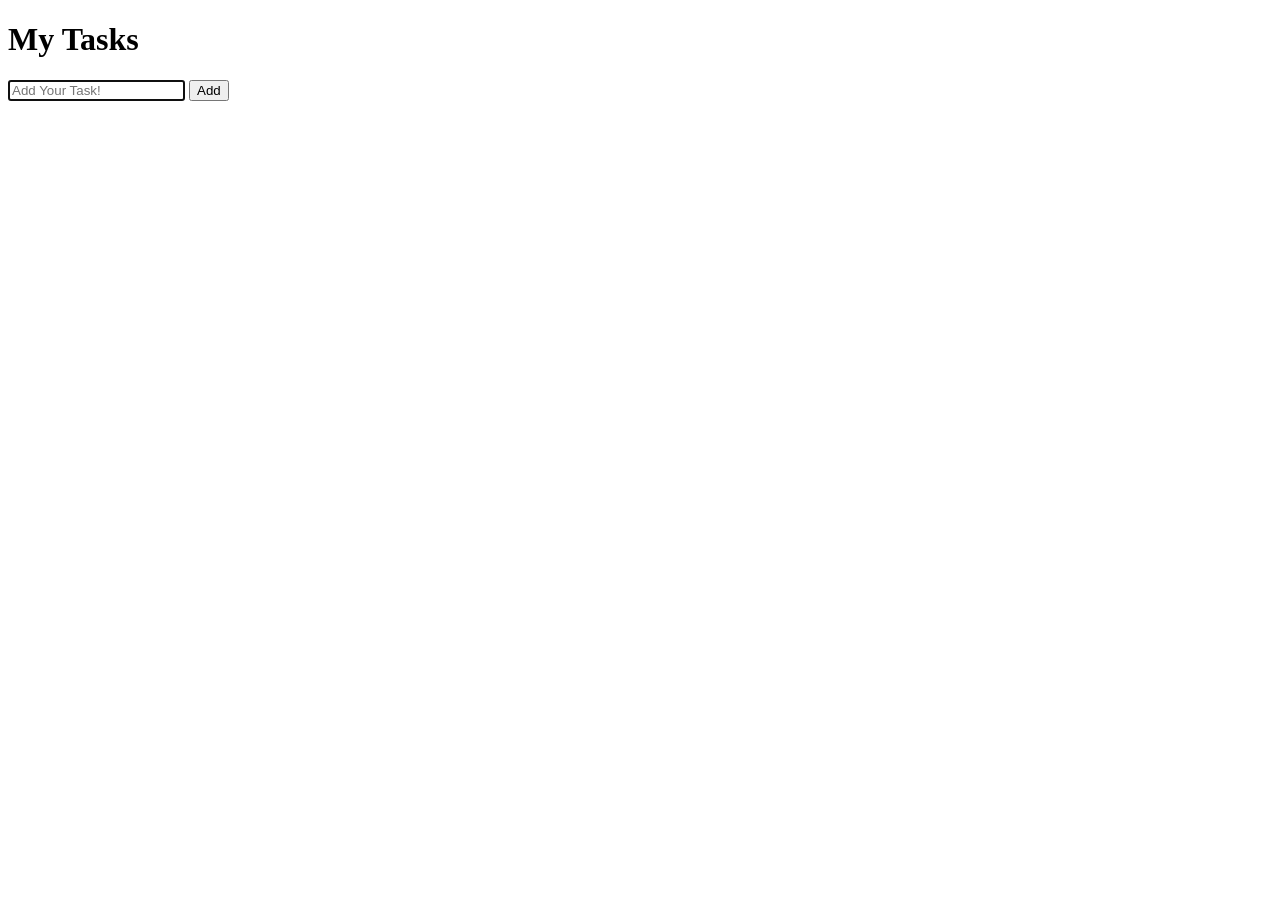
==== public/index.html @ 60c2e626 "chore: public 디렉토리로 index.html 이동" ====
<!DOCTYPE html>
<html lang="en">
  <head>
    <meta charset="UTF-8" />
    <!-- Ubuntu (Font) -->
    <link rel="preconnect" href="https://fonts.googleapis.com" />
    <link rel="preconnect" href="https://fonts.gstatic.com" crossorigin />
    <link
      href="https://fonts.googleapis.com/css2?family=Gabarito:wght@400..900&family=Ubuntu:ital,wght@0,300;0,400;0,500;0,700;1,300;1,400;1,500;1,700&display=swap"
      rel="stylesheet"
    />
    <link rel="stylesheet" href="./styles.css" />
    <meta name="viewport" content="width=device-width, initial-scale=1.0" />
    <title>To Do List</title>
  </head>
  <body>
    <div class="top-level-container">
      <div class="mobile-phone">
        <header class="header">
          <h1 class="header-title">My Tasks</h1>
        </header>

        <div class="date-task-container">
          <span class="today-date"></span>

          <label class="add-task-form">
            <input
              type="text"
              class="add-task-input"
              placeholder="Add Your Task!"
              autofocus
            />
            <button class="add-task-button">Add</button>
          </label>
        </div>

        <section class="task-list-container">
          <h2 class="subtitle" id="to-do-list-title"></h2>
          <ul class="task-list" id="to-do-list"></ul>
        </section>

        <section class="task-list-container">
          <h2 class="subtitle" id="done-list-title"></h2>
          <ul class="task-list" id="done-list"></ul>
        </section>
      </div>
    </div>

    <script src="./app.js"></script>
  </body>
</html>
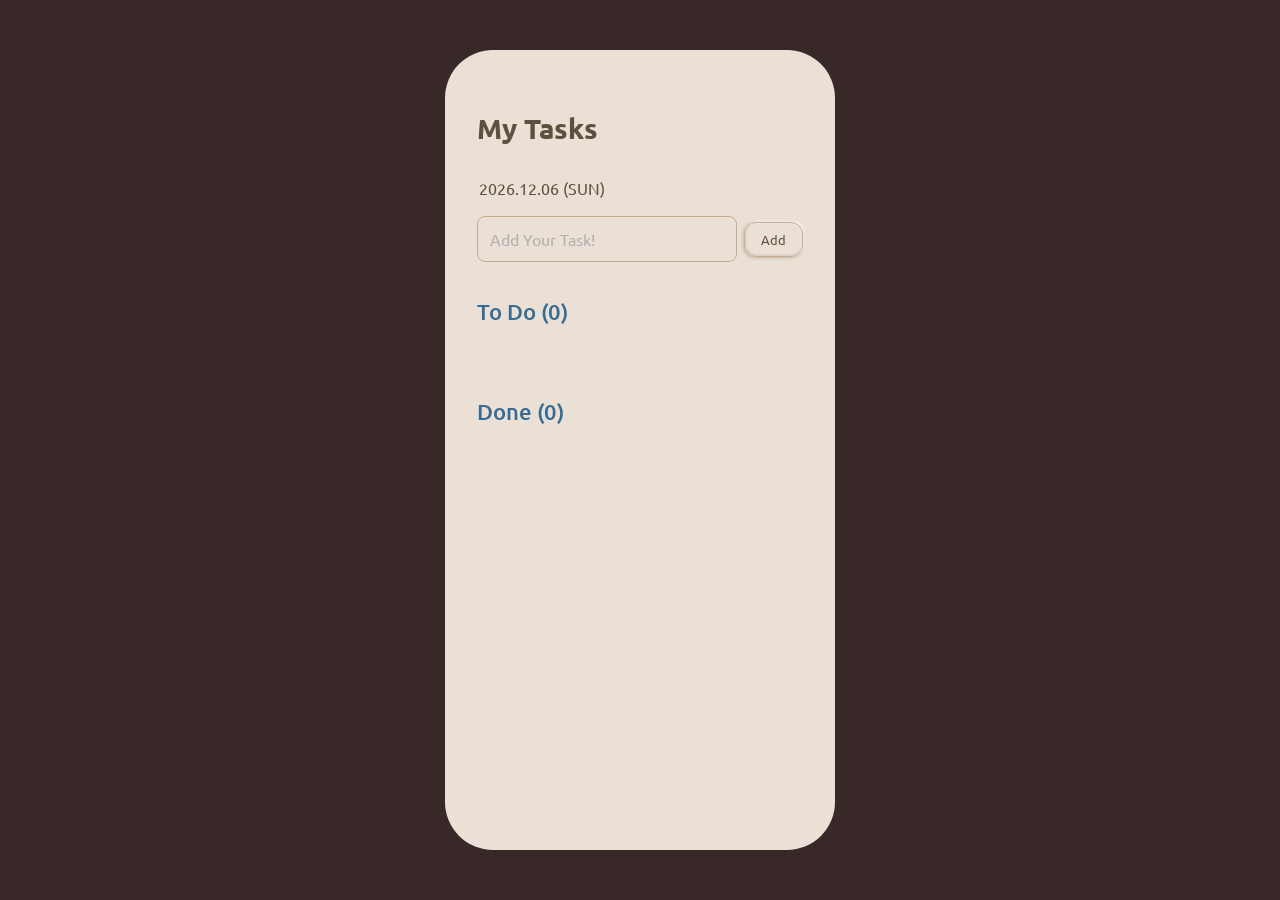
==== commit b5d9d4d1: "fix: script 및 stylesheet 경로 변경" ====
--- a/public/index.html
+++ b/public/index.html
@@ -9,7 +9,7 @@
       href="https://fonts.googleapis.com/css2?family=Gabarito:wght@400..900&family=Ubuntu:ital,wght@0,300;0,400;0,500;0,700;1,300;1,400;1,500;1,700&display=swap"
       rel="stylesheet"
     />
-    <link rel="stylesheet" href="./styles.css" />
+    <link rel="stylesheet" href="../styles.css" />
     <meta name="viewport" content="width=device-width, initial-scale=1.0" />
     <title>To Do List</title>
   </head>
@@ -46,6 +46,6 @@
       </div>
     </div>
 
-    <script src="./app.js"></script>
+    <script src="../app.js"></script>
   </body>
 </html>
--- a/styles.css
+++ b/styles.css
@@ -0,0 +1,289 @@
+* {
+  box-sizing: border-box;
+}
+
+html {
+  font-size: 10px;
+}
+
+body {
+  margin: 0;
+  font-family: var(--font-primary);
+  font-style: normal;
+}
+
+h1,
+h2,
+h3,
+h4,
+h5,
+h6 {
+  margin: 0;
+}
+
+ul,
+li {
+  margin: 0;
+  padding: 0;
+  list-style: none;
+}
+
+input {
+  background: none;
+  outline: none;
+
+  font-family: var(--font-primary);
+}
+
+input[type='checkbox'] {
+  appearance: none;
+}
+
+button {
+  background: none;
+  border: none;
+  cursor: pointer;
+
+  font-family: var(--font-primary);
+}
+
+:root {
+  --almond: #eae0d5;
+  --beige: #c6ac8f;
+  --walnut: #5e503f;
+  --gray: #b5aeae;
+  --gunmetal: #366b94;
+  --background: #382828;
+
+  --font-primary: 'Ubuntu', sans-serif;
+  --font-size-large: 2.8rem;
+  --font-size-medium: 2.2rem;
+  --font-size-small: 1.6rem;
+}
+
+.top-level-container {
+  width: 100vw;
+  height: 100vh;
+
+  display: flex;
+  justify-content: center;
+  align-items: center;
+
+  background: var(--background);
+}
+
+.mobile-phone {
+  width: 390px;
+  height: 800px;
+  padding: 60px 32px;
+
+  border-radius: 48px;
+
+  background: var(--almond);
+
+  font-family: var(--font-primary);
+  font-style: normal;
+
+  overflow: scroll;
+
+  &::-webkit-scrollbar {
+    display: none;
+  }
+}
+
+.header {
+  width: 100%;
+  height: fit-content;
+  margin-bottom: 3.2rem;
+
+  display: flex;
+  align-items: center;
+}
+
+.header-title {
+  font-size: var(--font-size-large);
+  font-weight: 700;
+  color: var(--walnut);
+}
+
+.date-task-container {
+  width: 100%;
+  height: fit-content;
+  margin-bottom: 3.6rem;
+
+  display: flex;
+  flex-direction: column;
+  gap: 1.8rem;
+}
+
+.today-date {
+  margin-left: 0.2rem;
+  font-size: var(--font-size-small);
+  font-weight: 400;
+  color: var(--walnut);
+}
+
+.add-task-form {
+  width: 100%;
+  height: fit-content;
+
+  display: flex;
+  justify-content: space-between;
+  align-items: center;
+}
+
+.add-task-input {
+  width: 26rem;
+  height: fit-content;
+  padding: 1.2rem;
+
+  border-radius: 8px;
+  border: 1px solid var(--beige);
+
+  font-size: 1.6rem;
+  font-weight: 400;
+
+  color: var(--walnut);
+
+  &::placeholder {
+    color: var(--gray);
+  }
+}
+
+.add-task-button {
+  width: fit-content;
+  height: fit-content;
+  padding: 0.8rem 1.6rem;
+
+  border-radius: 12px;
+  border: 1px solid var(--beige);
+
+  color: var(--walnut);
+
+  box-shadow: -1px 1px 2px 0px rgba(255, 255, 255, 0.3) inset,
+    1px -1px 2px 0px rgba(187, 179, 170, 0.5) inset,
+    1px 1px 2px 0px rgba(187, 179, 170, 0.2),
+    -1px -1px 2px 0px rgba(187, 179, 170, 0.2),
+    1px -1px 2px 0px rgba(255, 255, 255, 0.9),
+    -1px 1px 3px 0px rgba(187, 179, 170, 0.9);
+}
+
+.task-list-container {
+  width: 100%;
+  height: fit-content;
+  margin-bottom: 5.4rem;
+}
+
+.subtitle {
+  margin-bottom: 1.8rem;
+
+  font-size: var(--font-size-medium);
+  font-weight: 500;
+  color: var(--gunmetal);
+}
+
+.task-list {
+  width: 100%;
+  height: fit-content;
+
+  display: flex;
+  flex-direction: column;
+  gap: 2.4rem;
+}
+
+.task-delete-container {
+  width: 100%;
+  height: fit-content;
+
+  display: flex;
+  align-items: center;
+  gap: 1.6rem;
+}
+
+.task-item {
+  flex-grow: 1;
+
+  width: 100%;
+  height: fit-content;
+  padding: 1.4rem 1.6rem;
+
+  display: flex;
+  align-items: center;
+
+  border-radius: 16px;
+
+  background: transparent;
+
+  overflow-x: scroll;
+}
+
+.task-delete-button {
+  width: fit-content;
+  height: fit-content;
+  padding: 0.2rem 0.4rem;
+
+  &:hover {
+    transform: scale(1.1);
+  }
+
+  transition: transform 0.15s ease-out;
+}
+
+.to-do-item {
+  box-shadow: 1px 1px 2px 0px rgba(255, 255, 255, 0.3) inset,
+    -1px -1px 2px 0px rgba(129, 123, 117, 0.5) inset;
+}
+
+.done-item {
+  box-shadow: -1px 1px 2px 0px rgba(131, 125, 119, 0.2) inset,
+    1px -1px 2px 0px rgba(131, 125, 119, 0.2) inset,
+    -1px -1px 2px 0px rgba(255, 255, 255, 0.9) inset,
+    1px 1px 3px 0px rgba(131, 125, 119, 0.9) inset,
+    1px 1px 2px 0px rgba(255, 255, 255, 0.3),
+    -1px -1px 2px 0px rgba(131, 125, 119, 0.5);
+}
+
+.checkbox-container {
+  position: relative;
+
+  width: 1.8rem;
+  height: 1.8rem;
+  margin-right: 1.4rem;
+}
+
+.task-checkbox {
+  width: 1.8rem;
+  height: 1.8rem;
+  margin: 0;
+
+  border-radius: 4px;
+  border: 2px solid var(--walnut);
+
+  flex-shrink: 0;
+
+  cursor: pointer;
+
+  &:checked {
+    background: var(--walnut);
+  }
+}
+
+.check-icon {
+  position: absolute;
+  top: 50%;
+  left: 50%;
+  z-index: 1;
+  transform: translate(-50%, -50%);
+}
+
+.task-text {
+  font-size: var(--font-size-small);
+  font-weight: 400;
+  line-height: 1.4;
+  color: var(--walnut);
+}
+
+.done-text {
+  text-decoration: line-through;
+  color: var(--gray);
+}
